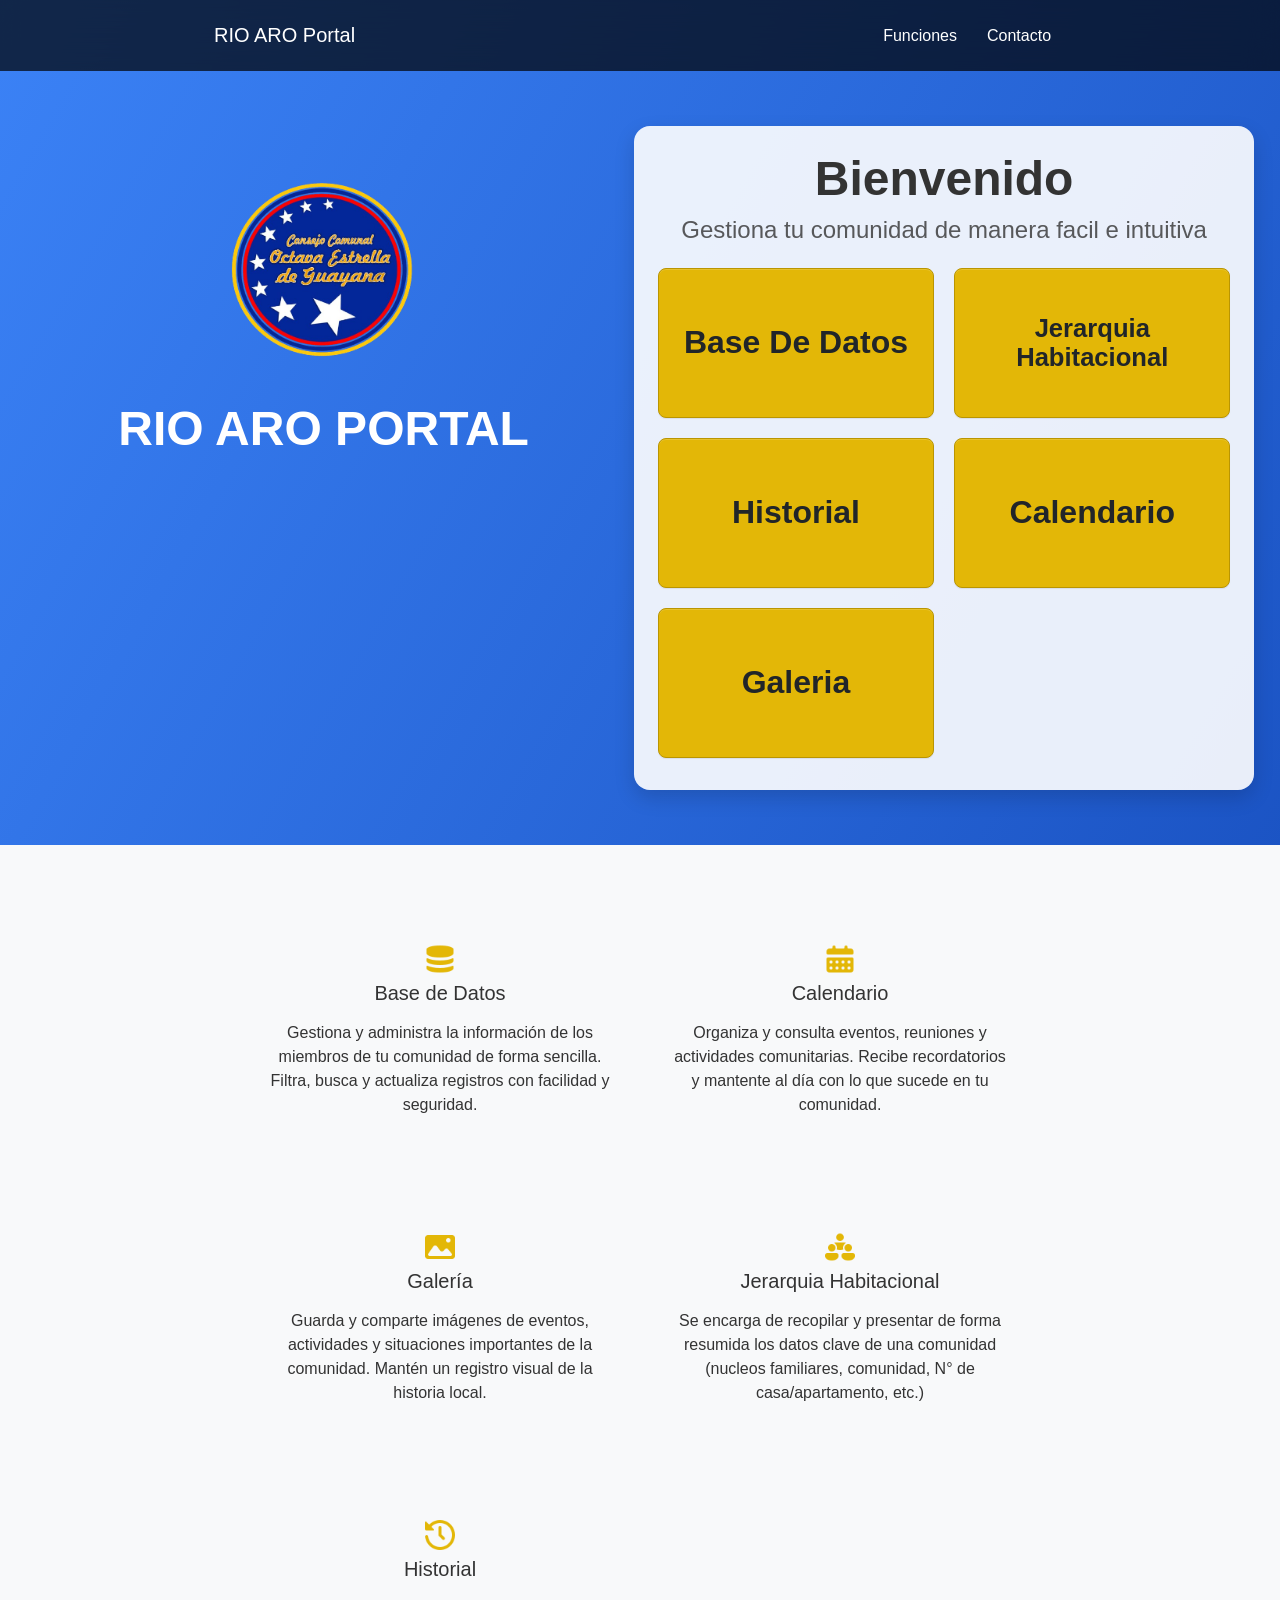
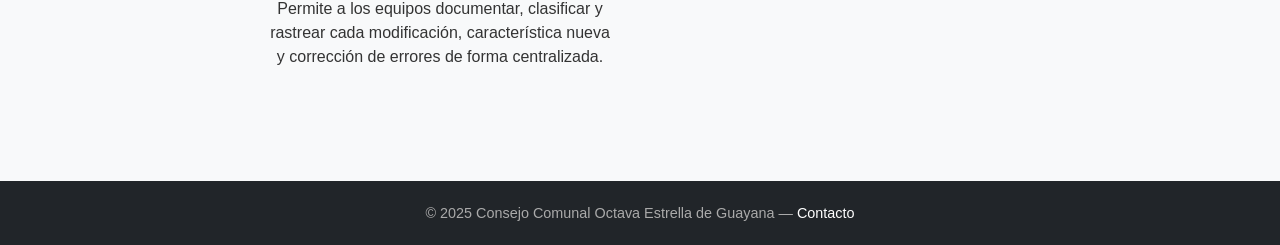
==== paginas/index.html @ 71493b3d "Add files via upload" ====
<!-- 960 - 1024 - 1328 -->

<!DOCTYPE html>
<html lang="es">
<head>
    <meta charset="UTF-8">
    <meta name="viewport" content="width=device-width, initial-scale=1.0">
    <title>Rio Aro Portal</title>
</head>
<style>
    *{
        margin: 0px;
        padding: 0px;
        box-sizing: border-box;
        ::before{
            content: "";
        }
        ::after{
            content: "";
        }
        font-family: 'Segoe UI', Arial, sans-serif;;

        h1,
        h2, 
        h3,
        h4, 
        h5,
        h6 {
        margin-top: 0;
        margin-bottom: 0.5rem;
        font-weight: 500;
        line-height: 1.2;
        color: #fff;
        }
    }

    @keyframes aparecer {
        from{
            opacity: 0;
        }to{
            opacity: 1;
        }
    }

    html{
        scroll-behavior: smooth;
    }

    body{
        background-image: linear-gradient(120deg, #3b82f6, #1145b4);
    }

    body:has(.content-btn a:nth-child(1):hover)::after {
        content: '';
        position: absolute;
        top: 0; left: 0; right: 0; bottom: 0;
        width: 100%;
        height: 100%;
        background: linear-gradient(120deg, #1ab49c, #0da08a);
        z-index: -1;
        animation: aparecer 0.5s forwards;
    }

    body:has(.content-btn a:nth-child(2):hover)::after {
        content: '';
        position: absolute;
        top: 0; left: 0; right: 0; bottom: 0;
        width: 100%;
        height: 100%;
        background: linear-gradient(120deg, #5d2c6c, #441752); 
        z-index: -1;
        animation: aparecer 0.5s forwards;
    }

    body:has(.content-btn a:nth-child(3):hover)::after {
        content: '';
        position: absolute;
        top: 0; left: 0; right: 0; bottom: 0;
        width: 100%;
        height: 100%;
        background: linear-gradient(120deg, darkorange, #dd7a00); 
        z-index: -1;
        animation: aparecer 0.5s forwards;
    }

    body:has(.content-btn a:nth-child(4):hover)::after {
        content: '';
        position: absolute;
        top: 0; left: 0; right: 0; bottom: 0;
        width: 100%;
        height: 100%;
        background: linear-gradient(120deg, rgb(42, 170, 42), green); 
        z-index: -1;
        animation: aparecer 0.5s forwards;
    }

    body:has(.content-btn a:nth-child(5):hover)::after{
        content: '';
        position: absolute;
        top: 0; left: 0; right: 0; bottom: 0;
        width: 100%;
        height: 100%;
        background-image: linear-gradient(120deg, rgb(248, 56, 56), rgb(218, 0, 0)); 
        z-index: -1;
        animation: aparecer 0.5s forwards;
    }

    header{
        background: rgba(0, 0, 0, 0.7);
        backdrop-filter: blur(16px);
        padding: calc(2rem * 0.5) 0px;
        position: sticky;
        top: 0;
        right: 0;
        left: 0;
        z-index: 2;
    }

    .content-header{
        width: 100%;
        display: flex;
        justify-content: space-between;
        align-items: center;
        white-space: nowrap;
    }

    .content-header a{
        text-decoration: none;
        color: #fff;
        font-size: 1.25rem;
        padding: 8px 15px;
        border-radius: 8px;
        transition: background-color 0.3s ease, transform 0.3s ease;
    }

    .content-header a:hover{
        background-color: rgba(255, 255, 255, 0.2);
        transform: scale(1.05);
    }

    .content-header nav{
        text-decoration: none;
        display: flex;
        justify-content: flex-end;
        width: 40%;
        padding: 8px 15px;
        border-radius: 8px;
    }

    .content-header ul{
        list-style: none;
        display: flex;
    }

    .content-header li a{
        font-size: 16px;
        border-radius: 8px;
    }

    main{
        display: flex;
        align-items: center;
        justify-content: space-between;
        position: relative;
        padding: min(6em, 2%);
        height: 86vh;
        gap: 4%;
    }
    main::after{
        display: none;
    }
    main::before{
        display: none;
    }

    main:has(.content-btn a:nth-child(1):hover) .content-tex p:nth-child(1){
        opacity: 1;    
    }

    main:has(.content-btn a:nth-child(2):hover) .content-tex p:nth-child(2){
        opacity: 1;
    }

    main:has(.content-btn a:nth-child(3):hover) .content-tex p:nth-child(3){
        opacity: 1;
    }
    
    main:has(.content-btn a:nth-child(4):hover) .content-tex p:nth-child(4){
        opacity: 1;
    }
    
    main:has(.content-btn a:nth-child(5):hover) .content-tex p:nth-child(5){
        opacity: 1;
    }

    .wapper-hero{
        width: 100%;
        transform: translateY(-40%) ;
    }

    .wapper-hero::after{
        display: none;
    }

    .wapper-hero::before{
        display: none;
    }

    .hero div{
        width: fit-content;
        margin: auto;
    }

    .hero h1{
        font-size: 3rem;
        font-weight: 700;
        margin-bottom: 1rem;
        line-height: 1.2;
        color: #fff;
        margin-block-start: 0.67em;
        margin-block-end: 0.67em;
        margin-inline-start: 0px;
        margin-inline-end: 0px;
        font-weight: bold;
        unicode-bidi: isolate;
        text-align: center;
    }

    .wapper-btn{
        width: 100%;
        background-color: rgba(255, 255, 255, 0.9);
        color: #333;
        border-radius: 1rem;
        box-shadow: 0 8px 20px rgba(0, 0, 0, 0.15);
        text-align: center;
        font-size: 1.5rem;
        padding: 2.5rem;
    }
    
    .wapper-btn h1{
        color: inherit;
        font-size: 3rem;
        font-weight: 700;
    }

    .wapper-btn p{
        opacity: 0.8;
        margin-bottom: 2.5rem;
    }

    .content-btn{
        width: 100%;
        display: grid;
        grid-template-columns: repeat(auto-fit, minmax(180px,1.5fr));
        gap: 20px;
    }
    .content-btn::before{
        display: none;
    }
    
    .content-btn button{
        width: 100%;   
        height: 150px;
        padding: .3em;
        font-size: 2rem;
        font-weight: 700;
        text-align: center;
        color: #212529; 
        border: 1px solid #ba9501;
        background-color: #e3b707;
        border-radius: 0.5rem;
        box-shadow: inset 0 1px 0 rgba(255, 255, 255, 0.15), 0 1px 1px rgba(0, 0, 0, 0.075);
        cursor: pointer;
        transition: background-color 0.3s, transform 0.2s;
    }

    .content-btn a:nth-child(2){
        button{
            font-size: calc(1.2rem + .5vw);
        }
    }

    .content-btn button:hover{
        background-color: #eab308;
        transform: translateY(-2px);
        color: #00000077;
    }

    .content-tex{
        width: 100%;
        position: relative;
    }

    .content-tex p{
        position: absolute;
        color: #fff;
        text-align: center;
        font-size: 1.5rem;
        opacity: 0;
        transition: opacity 0.5s ease;
    }

    section{
        display: grid;
        grid-template-columns: repeat(auto-fit, minmax(350px,1fr));
        gap: 2rem;
        width: 100%;
        padding: 4rem 16rem;
        background: #f8f9fa;
        color: #333;
        scroll-margin-top: 70px ;
    }

    section::before{
        display: none;
    }

    section article{
        text-align: center;
        padding: 2rem 0rem;
        margin-inline: calc(1.5rem * .5);
        transition: transform 0.2s;
    }

    section article:hover{ 
        transform: translateY(-5px); 
    }

    .icon{
        color: #eab308;
    }

    section article h5{
        font-size: 1.25rem;
        margin-bottom: .5rem;
        line-height: 1.2;
        font-weight: 500;
        color: inherit;
    }

    section article p{
        margin-top: 0;
        margin-bottom: 1rem;
        margin-block-start: 1em;
        margin-block-end: 1em;
        margin-inline-start: 0px;
        margin-inline-end: 0px;
        unicode-bidi: isolate;
        line-height: 1.5;
    }

    footer{
        background: #212529;
        color: #aaa;
        padding: 1.5rem 1rem;
        text-align: center;
        font-size: 0.9rem;
    }

    footer a{
        color: #fff;
        text-decoration: none;
    }

    @media screen and (min-width: 1812px){
        .content-btn{
            grid-template-columns: repeat(auto-fit, minmax(200px,1fr));
        }
    }

    @media screen and (max-width: 1400px){
        main{
            gap: 1%;
        }

        .wapper-btn{
            font-size: 1rem;
            padding: 1.5rem;
            padding-bottom: 2rem;
        }

        .wapper-btn p{
            font-size: 1.5rem;
            margin-bottom: 1.5rem;
        }

        .content-btn{
            grid-template-columns: repeat(auto-fit, minmax(180px,1fr));
        }

        .content-btn button{
            height:150px;
        }

        .content-tex p{
            padding-right: 1em;
        }
    }

    @media screen and (max-width: 1030px) {
        main{
            gap: 0%;
        }

        .hero h1{
            font-size: 2.5rem;
        }

        .wapper-btn{
            font-size: 1rem;
            padding: 1rem;
        }
    
        .wapper-btn h1{
            font-size: 3rem;
        }

        .wapper-btn p{
            font-size: 1rem;
            margin-bottom: 1.5rem;
        }

        .content-btn{
            width: 100%;
            grid-template-columns: repeat(auto-fit, minmax(140px,1fr));
            gap: 16px;
        }

        .content-btn button{
            width: 100%;   
            height:120px;
            font-size: 1.5rem;
        }

        .content-btn a:nth-child(2){
        button{
            font-size: calc(1rem + .5vw);
        }
    }

        .content-tex p{
            padding-right: 1em;
        }
    }

</style>

<body>
    <header>
        <div class="content-header">
            <a href=""> <i class="bi bi-cpu-fill"></i> RIO ARO Portal</a>
            <nav>
                <ul>
                    <li><a href="#funciones">Funciones</a></li>
                    <li><a href="#contacto">Contacto</a></li>
                </ul>
            </nav>
        </div>
    </header>
    
    <main>
        <div class="wapper-hero">
            <div class="hero">
                <div>
                    <img src="/assets/logo/logo.png" alt="logo" width="200px" height="190.23px">
                </div>
                <h1>RIO ARO PORTAL</h1>
            </div>
        
            <div class="content-tex">
                <p>Gestiona y administra la información de los miembros de tu comunidad de forma sencilla. Filtra, busca y actualiza registros con facilidad y seguridad.</p>
                <p>Se encarga de recopilar y presentar de forma resumida los datos clave de una comunidad (nucleos familiares, comunidad, N° de casa/apartamento, etc.)</p>
                <p>Permite a los equipos documentar, clasificar y rastrear cada modificación, característica nueva y corrección de errores de forma centralizada.</p>
                <p>Organiza y consulta eventos, reuniones y actividades comunitarias. Recibe recordatorios y mantente al día con lo que sucede en tu comunidad.</p>
                <p>Guarda y comparte imágenes de eventos, actividades y situaciones importantes de la comunidad. Mantén un registro visual de la historia local.</p>
            </div>
        </div>

        <div class="wapper-btn">
            <h1>Bienvenido</h1>
            <p>Gestiona tu comunidad de manera facil e intuitiva</p>
            
            <div class="content-btn">
                <a href="/base_de_datos"><button>Base De Datos</button></a>
                <a href="/comunidades"><button>Jerarquia Habitacional</button></a>
                <a href="/historia"><button>Historial</button></a>
                <a href="/calendario"><button>Calendario</button></a>
                <a href="/galeria"><button>Galeria</button></a>
            </div>
        </div>

    </main>

    <section id="funciones">
        <article>
            <img src="/assets/icons/datos.png" alt="base de datos" width="36px" height="36px">
            <h5>Base de Datos</h5>
            <p>Gestiona y administra la información de los miembros de tu comunidad de forma sencilla. Filtra, busca y actualiza registros con facilidad y seguridad.</p>
        </article>

        <article>
            <img src="/assets/icons/calendario.png" alt="calendario" width="36px" height="36px">
            <h5>Calendario</h5>
            <p>Organiza y consulta eventos, reuniones y actividades comunitarias. Recibe recordatorios y mantente al día con lo que sucede en tu comunidad.</p>
        </article>

        <article>
            <img src="/assets/icons/galeria.png" alt="galeria" width="36px" height="36px">
            <h5>Galería</h5>
            <p>Guarda y comparte imágenes de eventos, actividades y situaciones importantes de la comunidad. Mantén un registro visual de la historia local.</p>
        </article>

        <article>
            <img src="/assets/icons/vista rapida.png" alt="vista rapida" width="36px" height="36px">
            <h5>Jerarquia Habitacional</h5>
            <p>Se encarga de recopilar y presentar de forma resumida los datos clave de una comunidad (nucleos familiares, comunidad, N° de casa/apartamento, etc.)</p>
        </article>

        <article>
            <img src="/assets/icons/historial.png" alt="historial" width="36px" height="36px">
            <h5>Historial</h5>
            <p>Permite a los equipos documentar, clasificar y rastrear cada modificación, característica nueva y corrección de errores de forma centralizada.</p>
        </article>

    </section>
    <footer id="contacto">
        © 2025 Consejo Comunal Octava Estrella de Guayana —
        <a href="mailto:info@rioaro.org">Contacto</a>
    </footer>
</body>
</html>
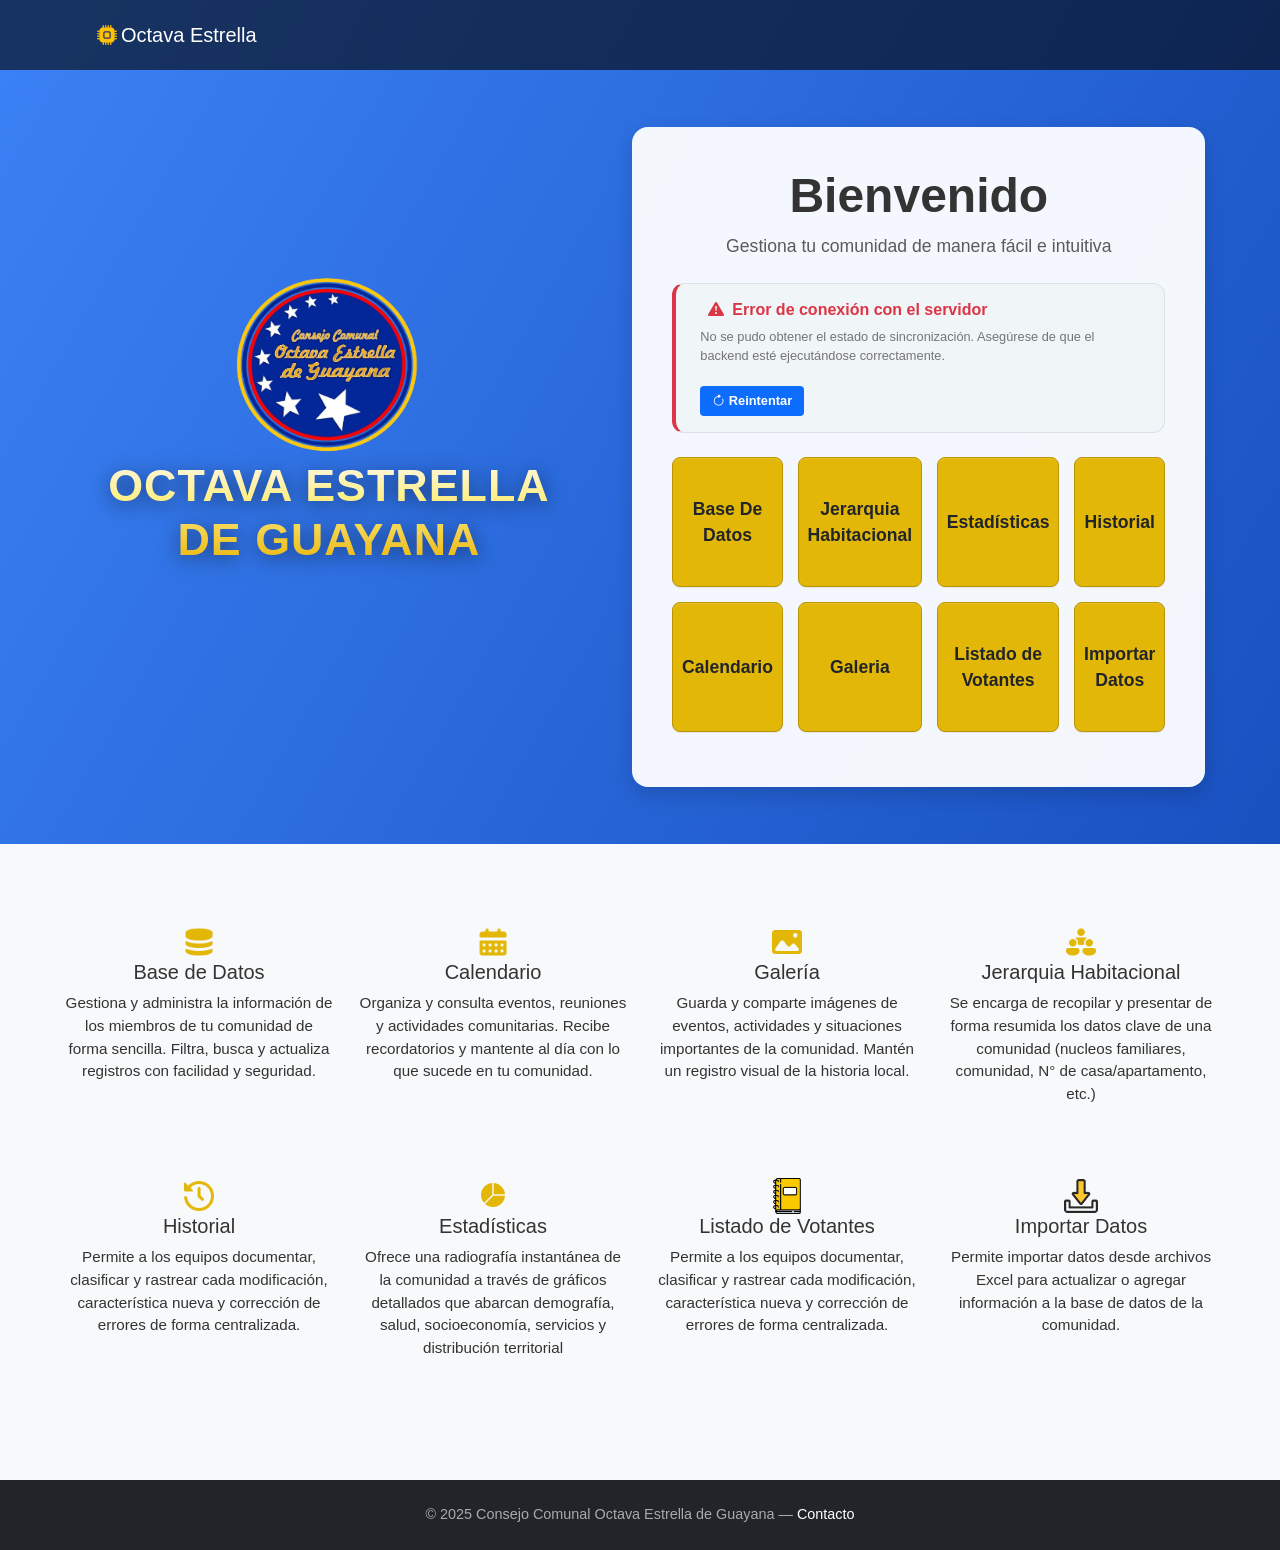
==== commit 7081520b: "Add files via upload" ====
--- a/paginas/index.html
+++ b/paginas/index.html
@@ -1,268 +1,191 @@
-<!-- 960 - 1024 - 1328 -->
-
 <!DOCTYPE html>
 <html lang="es">
 <head>
     <meta charset="UTF-8">
     <meta name="viewport" content="width=device-width, initial-scale=1.0">
-    <title>Rio Aro Portal</title>
+    <link href="https://cdn.jsdelivr.net/npm/bootstrap-icons@1.10.5/font/bootstrap-icons.css" rel="stylesheet">
+    <title>Octava Estrella</title>
+
+    <!-- Bootstrap CSS principal -->
+    <link href="https://cdn.jsdelivr.net/npm/bootstrap@5.3.2/dist/css/bootstrap.min.css" rel="stylesheet">
+    <link href="https://cdn.jsdelivr.net/npm/bootstrap-icons@1.10.5/font/bootstrap-icons.css" rel="stylesheet">
+    <link rel="stylesheet" href="/assets/css/Navs&Headers.css">
+
 </head>
 <style>
-    *{
+    * {
         margin: 0px;
         padding: 0px;
         box-sizing: border-box;
-        ::before{
-            content: "";
-        }
-        ::after{
-            content: "";
-        }
-        font-family: 'Segoe UI', Arial, sans-serif;;
-
-        h1,
-        h2, 
-        h3,
-        h4, 
-        h5,
-        h6 {
+        font-family: 'Segoe UI', Arial, sans-serif;
+    }
+
+    *::before, *::after {
+        content: "";
+    }
+
+    h1, h2, h3, h4, h5, h6 {
         margin-top: 0;
         margin-bottom: 0.5rem;
         font-weight: 500;
         line-height: 1.2;
         color: #fff;
-        }
     }
 
     @keyframes aparecer {
-        from{
-            opacity: 0;
-        }to{
-            opacity: 1;
-        }
-    }
-
-    html{
+        from { opacity: 0; }
+        to { opacity: 1; }
+    }
+
+    html {
         scroll-behavior: smooth;
     }
 
-    body{
+    body {
         background-image: linear-gradient(120deg, #3b82f6, #1145b4);
-    }
-
+        position: relative;
+    }
+
+    /* EFECTOS HOVER DE FONDO PARA CADA BOTÓN */
+    /*Base de Datos*/
     body:has(.content-btn a:nth-child(1):hover)::after {
-        content: '';
-        position: absolute;
-        top: 0; left: 0; right: 0; bottom: 0;
-        width: 100%;
-        height: 100%;
+        content: ''; position: absolute; inset: 0;
         background: linear-gradient(120deg, #1ab49c, #0da08a);
-        z-index: -1;
-        animation: aparecer 0.5s forwards;
-    }
-
+        z-index: -1; animation: aparecer 0.5s forwards;
+    }
+    /*Jerarquia Habitacional*/
     body:has(.content-btn a:nth-child(2):hover)::after {
-        content: '';
-        position: absolute;
-        top: 0; left: 0; right: 0; bottom: 0;
-        width: 100%;
-        height: 100%;
-        background: linear-gradient(120deg, #5d2c6c, #441752); 
-        z-index: -1;
-        animation: aparecer 0.5s forwards;
-    }
-
+        content: ''; position: absolute; inset: 0;
+        background: linear-gradient(120deg,#dd7a00, darkorange);
+        z-index: -1; animation: aparecer 0.5s forwards;
+        
+    }
+    /*Dashboard*/
     body:has(.content-btn a:nth-child(3):hover)::after {
-        content: '';
-        position: absolute;
-        top: 0; left: 0; right: 0; bottom: 0;
-        width: 100%;
-        height: 100%;
-        background: linear-gradient(120deg, darkorange, #dd7a00); 
-        z-index: -1;
-        animation: aparecer 0.5s forwards;
-    }
-
+        content: ''; position: absolute; inset: 0;
+        background: linear-gradient(120deg, #5d2c6c, #441752);
+        z-index: -1; animation: aparecer 0.5s forwards;
+    }
+    /*Historial*/
     body:has(.content-btn a:nth-child(4):hover)::after {
-        content: '';
-        position: absolute;
-        top: 0; left: 0; right: 0; bottom: 0;
-        width: 100%;
-        height: 100%;
-        background: linear-gradient(120deg, rgb(42, 170, 42), green); 
-        z-index: -1;
-        animation: aparecer 0.5s forwards;
-    }
-
-    body:has(.content-btn a:nth-child(5):hover)::after{
-        content: '';
-        position: absolute;
-        top: 0; left: 0; right: 0; bottom: 0;
-        width: 100%;
-        height: 100%;
-        background-image: linear-gradient(120deg, rgb(248, 56, 56), rgb(218, 0, 0)); 
-        z-index: -1;
-        animation: aparecer 0.5s forwards;
-    }
-
-    header{
-        background: rgba(0, 0, 0, 0.7);
-        backdrop-filter: blur(16px);
-        padding: calc(2rem * 0.5) 0px;
-        position: sticky;
-        top: 0;
-        right: 0;
-        left: 0;
-        z-index: 2;
-    }
-
-    .content-header{
-        width: 100%;
-        display: flex;
-        justify-content: space-between;
-        align-items: center;
-        white-space: nowrap;
-    }
-
-    .content-header a{
-        text-decoration: none;
-        color: #fff;
-        font-size: 1.25rem;
-        padding: 8px 15px;
-        border-radius: 8px;
-        transition: background-color 0.3s ease, transform 0.3s ease;
-    }
-
-    .content-header a:hover{
-        background-color: rgba(255, 255, 255, 0.2);
-        transform: scale(1.05);
-    }
-
-    .content-header nav{
-        text-decoration: none;
-        display: flex;
-        justify-content: flex-end;
-        width: 40%;
-        padding: 8px 15px;
-        border-radius: 8px;
-    }
-
-    .content-header ul{
-        list-style: none;
-        display: flex;
-    }
-
-    .content-header li a{
-        font-size: 16px;
-        border-radius: 8px;
-    }
-
-    main{
+        content: ''; position: absolute; inset: 0;
+        background: linear-gradient(120deg, rgb(42, 170, 42), green);
+        z-index: -1; animation: aparecer 0.5s forwards;
+    }
+    /*Calendario*/
+    body:has(.content-btn a:nth-child(5):hover)::after {
+        content: ''; position: absolute; inset: 0;
+        background: linear-gradient(120deg, rgb(218, 0, 0), rgb(248, 56, 56));
+        z-index: -1; animation: aparecer 0.5s forwards;
+    }
+    /*Galeria*/
+    body:has(.content-btn a:nth-child(6):hover)::after {
+        content: ''; position: absolute; inset: 0;
+        background: linear-gradient(120deg, rgb(170, 46, 193), rgb(114, 0, 134));
+        z-index: -1; animation: aparecer 0.5s forwards;
+    }
+    /*Listado de Votantes*/
+    body:has(.content-btn a:nth-child(7):hover)::after {
+        content: ''; position: absolute; inset: 0;
+        background: linear-gradient(120deg, #0f172a, #312e81);
+        z-index: -1; animation: aparecer 0.5s forwards;
+    }
+    /*Importar Datos*/
+    body:has(.content-btn a:nth-child(8):hover)::after {
+        content: ''; position: absolute; inset: 0;
+        background: linear-gradient(120deg, #0284c7, #0369a1);
+        z-index: -1; animation: aparecer 0.5s forwards;
+    }
+
+    main {
         display: flex;
         align-items: center;
         justify-content: space-between;
         position: relative;
         padding: min(6em, 2%);
-        height: 86vh;
+        min-height: 86vh;
         gap: 4%;
     }
-    main::after{
-        display: none;
-    }
-    main::before{
-        display: none;
-    }
-
-    main:has(.content-btn a:nth-child(1):hover) .content-tex p:nth-child(1){
-        opacity: 1;    
-    }
-
-    main:has(.content-btn a:nth-child(2):hover) .content-tex p:nth-child(2){
-        opacity: 1;
-    }
-
-    main:has(.content-btn a:nth-child(3):hover) .content-tex p:nth-child(3){
-        opacity: 1;
-    }
-    
-    main:has(.content-btn a:nth-child(4):hover) .content-tex p:nth-child(4){
-        opacity: 1;
-    }
-    
-    main:has(.content-btn a:nth-child(5):hover) .content-tex p:nth-child(5){
-        opacity: 1;
-    }
-
-    .wapper-hero{
+    /* Corrección de alineación del Navbar */
+    .navbar .container {
+        display: flex !important;
+        justify-content: space-between !important;
+        align-items: center !important;
+    }
+
+    .navbar-brand {
+        margin-right: auto !important;
+        text-align: left !important;
+    }
+
+    /* TEXTO MOSTRADO SEGÚN EL BOTÓN EN HOVER */
+    main:has(.content-btn a:nth-child(1):hover) .content-tex p:nth-child(1) { opacity: 1; }
+    main:has(.content-btn a:nth-child(2):hover) .content-tex p:nth-child(2) { opacity: 1; }
+    main:has(.content-btn a:nth-child(3):hover) .content-tex p:nth-child(3) { opacity: 1; }
+    main:has(.content-btn a:nth-child(4):hover) .content-tex p:nth-child(4) { opacity: 1; }
+    main:has(.content-btn a:nth-child(5):hover) .content-tex p:nth-child(5) { opacity: 1; }
+    main:has(.content-btn a:nth-child(6):hover) .content-tex p:nth-child(6) { opacity: 1; }
+    main:has(.content-btn a:nth-child(7):hover) .content-tex p:nth-child(7) { opacity: 1; }
+    main:has(.content-btn a:nth-child(8):hover) .content-tex p:nth-child(8) { opacity: 1; }
+
+    .wapper-hero {
         width: 100%;
-        transform: translateY(-40%) ;
-    }
-
-    .wapper-hero::after{
-        display: none;
-    }
-
-    .wapper-hero::before{
-        display: none;
-    }
-
-    .hero div{
+        transform: translateY(-10%);
+    }
+
+    .hero div {
         width: fit-content;
         margin: auto;
     }
 
-    .hero h1{
+    .hero h1 {
         font-size: 3rem;
         font-weight: 700;
         margin-bottom: 1rem;
-        line-height: 1.2;
         color: #fff;
-        margin-block-start: 0.67em;
-        margin-block-end: 0.67em;
-        margin-inline-start: 0px;
-        margin-inline-end: 0px;
-        font-weight: bold;
-        unicode-bidi: isolate;
         text-align: center;
     }
 
-    .wapper-btn{
+    .wapper-btn {
         width: 100%;
-        background-color: rgba(255, 255, 255, 0.9);
+        background-color: rgba(255, 255, 255, 0.95);
         color: #333;
         border-radius: 1rem;
         box-shadow: 0 8px 20px rgba(0, 0, 0, 0.15);
         text-align: center;
-        font-size: 1.5rem;
         padding: 2.5rem;
     }
-    
-    .wapper-btn h1{
+
+    .wapper-btn h1 {
         color: inherit;
         font-size: 3rem;
         font-weight: 700;
     }
 
-    .wapper-btn p{
+    .wapper-btn p {
         opacity: 0.8;
-        margin-bottom: 2.5rem;
-    }
-
-    .content-btn{
+        margin-bottom: 1.5rem;
+        font-size: 1.1rem;
+    }
+
+    /* BOTONERA PRINCIPAL: FORZADA A 4 COLUMNAS EN ESCRITORIO */
+    .content-btn {
         width: 100%;
         display: grid;
-        grid-template-columns: repeat(auto-fit, minmax(180px,1.5fr));
-        gap: 20px;
-    }
-    .content-btn::before{
-        display: none;
-    }
-    
-    .content-btn button{
+        grid-template-columns: repeat(4, 1fr) !important;
+        gap: 15px;
+    }
+
+    .content-btn a {
+        text-decoration: none;
+        display: block;
+    }
+
+    .content-btn button {
         width: 100%;   
-        height: 150px;
-        padding: .3em;
-        font-size: 2rem;
+        height: 130px;
+        padding: .5em;
+        font-size: 1.1rem;
         font-weight: 700;
         text-align: center;
         color: #212529; 
@@ -274,82 +197,68 @@
         transition: background-color 0.3s, transform 0.2s;
     }
 
-    .content-btn a:nth-child(2){
-        button{
-            font-size: calc(1.2rem + .5vw);
-        }
-    }
-
-    .content-btn button:hover{
+    .content-btn button:hover {
         background-color: #eab308;
         transform: translateY(-2px);
-        color: #00000077;
-    }
-
-    .content-tex{
+        color: #000;
+    }
+
+    .content-tex {
         width: 100%;
         position: relative;
     }
 
-    .content-tex p{
+    .content-tex p {
         position: absolute;
         color: #fff;
         text-align: center;
         font-size: 1.5rem;
         opacity: 0;
         transition: opacity 0.5s ease;
-    }
-
-    section{
+        width: 100%;
+    }
+
+    /* SECCIÓN INFERIOR DE FUNCIONES (4 COLUMNAS) */
+    section#funciones {
         display: grid;
-        grid-template-columns: repeat(auto-fit, minmax(350px,1fr));
-        gap: 2rem;
+        grid-template-columns: repeat(4, 1fr) !important;
+        gap: 1.5rem;
         width: 100%;
-        padding: 4rem 16rem;
+        padding: 4rem 5%;
         background: #f8f9fa;
         color: #333;
-        scroll-margin-top: 70px ;
-    }
-
-    section::before{
-        display: none;
-    }
-
-    section article{
+        scroll-margin-top: 70px;
+    }
+
+    section article {
         text-align: center;
-        padding: 2rem 0rem;
-        margin-inline: calc(1.5rem * .5);
+        padding: 1rem 0rem;
         transition: transform 0.2s;
     }
 
-    section article:hover{ 
+    section article:hover { 
         transform: translateY(-5px); 
     }
 
-    .icon{
-        color: #eab308;
-    }
-
-    section article h5{
+    section article h5 {
         font-size: 1.25rem;
         margin-bottom: .5rem;
-        line-height: 1.2;
         font-weight: 500;
         color: inherit;
     }
 
-    section article p{
-        margin-top: 0;
-        margin-bottom: 1rem;
-        margin-block-start: 1em;
-        margin-block-end: 1em;
-        margin-inline-start: 0px;
-        margin-inline-end: 0px;
-        unicode-bidi: isolate;
+    section article p {
         line-height: 1.5;
-    }
-
-    footer{
+        font-size: 0.95rem;
+    }
+
+    .content-btn::before,
+    section#funciones::before {
+        content: none !important;
+        display: none !important;
+    }
+
+    footer {
         background: #212529;
         color: #aaa;
         padding: 1.5rem 1rem;
@@ -357,106 +266,136 @@
         font-size: 0.9rem;
     }
 
-    footer a{
+    footer a {
         color: #fff;
         text-decoration: none;
     }
 
-    @media screen and (min-width: 1812px){
-        .content-btn{
-            grid-template-columns: repeat(auto-fit, minmax(200px,1fr));
+    /* PANEL DE SINCRONIZACIÓN */
+    .sync-card {
+        background: rgba(240, 244, 248, 0.9);
+        border-radius: 0.75rem;
+        padding: 1rem 1.5rem;
+        margin-bottom: 1.5rem;
+        border: 1px solid rgba(0, 0, 0, 0.08);
+        text-align: left;
+        font-size: 0.9rem;
+    }
+
+    .sync-card h6 {
+        color: #333;
+        font-weight: 600;
+        margin-bottom: 0.5rem;
+        display: flex;
+        align-items: center;
+        gap: 0.5rem;
+    }
+
+    .sync-badge {
+        display: inline-block;
+        padding: 0.25rem 0.5rem;
+        font-size: 0.75rem;
+        font-weight: bold;
+        border-radius: 0.25rem;
+        color: #fff;
+    }
+
+    .sync-badge.success { background-color: #198754; }
+    .sync-badge.warning { background-color: #ffc107; color: #000; }
+    .sync-badge.danger { background-color: #dc3545; }
+
+    .sync-details {
+        font-size: 0.8rem;
+        color: #555;
+        margin-top: 0.5rem;
+        display: grid;
+        grid-template-columns: 1fr 1fr;
+        gap: 0.5rem;
+    }
+
+    .sync-btn {
+        background-color: #0d6efd;
+        border: none;
+        color: white;
+        padding: 0.35rem 0.75rem;
+        font-size: 0.8rem;
+        font-weight: 600;
+        border-radius: 0.25rem;
+        cursor: pointer;
+        transition: background-color 0.2s;
+        margin-top: 0.75rem;
+    }
+
+    .sync-btn:hover { background-color: #0b5ed7; }
+    .sync-btn:disabled { background-color: #6c757d; cursor: not-allowed; }
+
+    @keyframes spin {
+        0% { transform: rotate(0deg); }
+        100% { transform: rotate(360deg); }
+    }
+    
+    .spinner-animate {
+        animation: spin 1s linear infinite;
+        display: inline-block;
+    }
+
+    /* MEDIA QUERIES (DESNESTADAS Y ORDENADAS) */
+    @media screen and (max-width: 1200px) {
+        .content-btn {
+            grid-template-columns: repeat(2, 1fr) !important;
         }
-    }
-
-    @media screen and (max-width: 1400px){
-        main{
-            gap: 1%;
+        section#funciones {
+            grid-template-columns: repeat(2, 1fr) !important;
         }
-
-        .wapper-btn{
-            font-size: 1rem;
-            padding: 1.5rem;
-            padding-bottom: 2rem;
+    }
+
+    @media screen and (max-width: 1030px) {
+        main {
+            flex-direction: column;
+            align-items: center;
         }
-
-        .wapper-btn p{
-            font-size: 1.5rem;
-            margin-bottom: 1.5rem;
+        .wapper-hero {
+            transform: none;
+            margin-bottom: 2rem;
         }
-
-        .content-btn{
-            grid-template-columns: repeat(auto-fit, minmax(180px,1fr));
+    }
+
+    @media screen and (max-width: 600px) {
+        .content-btn {
+            grid-template-columns: 1fr !important;
         }
-
-        .content-btn button{
-            height:150px;
+        section#funciones {
+            grid-template-columns: 1fr !important;
         }
-
-        .content-tex p{
-            padding-right: 1em;
-        }
-    }
-
-    @media screen and (max-width: 1030px) {
-        main{
-            gap: 0%;
-        }
-
-        .hero h1{
-            font-size: 2.5rem;
-        }
-
-        .wapper-btn{
-            font-size: 1rem;
-            padding: 1rem;
-        }
-    
-        .wapper-btn h1{
-            font-size: 3rem;
-        }
-
-        .wapper-btn p{
-            font-size: 1rem;
-            margin-bottom: 1.5rem;
-        }
-
-        .content-btn{
-            width: 100%;
-            grid-template-columns: repeat(auto-fit, minmax(140px,1fr));
-            gap: 16px;
-        }
-
-        .content-btn button{
-            width: 100%;   
-            height:120px;
-            font-size: 1.5rem;
-        }
-
-        .content-btn a:nth-child(2){
-        button{
-            font-size: calc(1rem + .5vw);
-        }
-    }
-
-        .content-tex p{
-            padding-right: 1em;
-        }
-    }
+    }
+
+    .hero h1 {
+        font-size: 2.8rem;
+        font-weight: 800;
+        background: linear-gradient(180deg, #fff7ed 0%, #fef08a 35%, #eab308 100%);
+        -webkit-background-clip: text;
+        -webkit-text-fill-color: transparent;
+        filter: drop-shadow(0px 4px 10px rgba(0, 0, 0, 0.5));
+        letter-spacing: 1px;
+        text-transform: uppercase;
+        text-align: center;
+        margin-bottom: 1rem;
+    }
+
 
 </style>
 
 <body>
-    <header>
-        <div class="content-header">
-            <a href=""> <i class="bi bi-cpu-fill"></i> RIO ARO Portal</a>
-            <nav>
-                <ul>
-                    <li><a href="#funciones">Funciones</a></li>
-                    <li><a href="#contacto">Contacto</a></li>
-                </ul>
-            </nav>
+    <nav class="navbar navbar-expand-lg navbar-dark">
+        <div class="container">
+            <a class="navbar-brand nav-link text-white" href="/">
+                <i class="bi bi-cpu-fill text-warning me-1"></i>Octava Estrella
+            </a>
+            <button class="navbar-toggler" type="button" data-bs-toggle="collapse" data-bs-target="#mainNav">
+                <span class="navbar-toggler-icon"></span>
+            </button>
         </div>
-    </header>
+    </nav>
     
     <main>
         <div class="wapper-hero">
@@ -464,7 +403,7 @@
                 <div>
                     <img src="/assets/logo/logo.png" alt="logo" width="200px" height="190.23px">
                 </div>
-                <h1>RIO ARO PORTAL</h1>
+                <h1>Octava Estrella de Guayana</h1>
             </div>
         
             <div class="content-tex">
@@ -473,22 +412,30 @@
                 <p>Permite a los equipos documentar, clasificar y rastrear cada modificación, característica nueva y corrección de errores de forma centralizada.</p>
                 <p>Organiza y consulta eventos, reuniones y actividades comunitarias. Recibe recordatorios y mantente al día con lo que sucede en tu comunidad.</p>
                 <p>Guarda y comparte imágenes de eventos, actividades y situaciones importantes de la comunidad. Mantén un registro visual de la historia local.</p>
+                <p>Ofrece una radiografía instantánea de la comunidad a través de gráficos detallados que abarcan demografía, salud, socioeconomía, servicios y distribución territorial</p>
+                <p>Consulta y gestiona el censo de residentes mayores de 16 años habilitados para participar en los procesos electorales de la comunidad.</p>
+                <p>Permite importar datos desde archivos Excel para actualizar o agregar información a la base de datos de la comunidad.</p>
             </div>
         </div>
 
         <div class="wapper-btn">
             <h1>Bienvenido</h1>
-            <p>Gestiona tu comunidad de manera facil e intuitiva</p>
+            <p>Gestiona tu comunidad de manera fácil e intuitiva</p>
+
+            <!-- CONTENEDOR DINÁMICO DE ESTADO DE SINCRONIZACIÓN -->
+            <div id="sync-panel"></div>
             
             <div class="content-btn">
                 <a href="/base_de_datos"><button>Base De Datos</button></a>
                 <a href="/comunidades"><button>Jerarquia Habitacional</button></a>
+                <a href="/filtros"><button>Estadísticas</button></a>
                 <a href="/historia"><button>Historial</button></a>
                 <a href="/calendario"><button>Calendario</button></a>
                 <a href="/galeria"><button>Galeria</button></a>
+                <a href="/listado_votantes"><button>Listado de Votantes</button></a>
+                <a href="/importar"><button>Importar Datos</button></a>
             </div>
         </div>
-
     </main>
 
     <section id="funciones">
@@ -522,10 +469,135 @@
             <p>Permite a los equipos documentar, clasificar y rastrear cada modificación, característica nueva y corrección de errores de forma centralizada.</p>
         </article>
 
+        <article>
+            <i class="bi bi-pie-chart-fill sidebar_icon" style="font-size: 1.5rem; text-align: center; color: #e3b707;"></i>
+            <h5>Estadísticas</h5>
+            <p>Ofrece una radiografía instantánea de la comunidad a través de gráficos detallados que abarcan demografía, salud, socioeconomía, servicios y distribución territorial</p>
+        </article>
+
+        <article>
+            <img src="/assets/icons/cuadero.png" alt="votantes" width="36px" height="36px">
+            <h5>Listado de Votantes</h5>
+            <p>Permite a los equipos documentar, clasificar y rastrear cada modificación, característica nueva y corrección de errores de forma centralizada.</p>
+        </article>
+
+        <article>
+            <img src="/assets/icons/importar 2.png" alt="importar" width="36px" height="36px">
+            <h5>Importar Datos</h5>
+            <p>Permite importar datos desde archivos Excel para actualizar o agregar información a la base de datos de la comunidad.</p>
+        </article>
     </section>
+    
     <footer id="contacto">
         © 2025 Consejo Comunal Octava Estrella de Guayana —
         <a href="mailto:info@rioaro.org">Contacto</a>
     </footer>
+
+    <!-- LOGICA DE CONTROL DE SINCRONIZACIÓN -->
+    <script>
+        document.addEventListener("DOMContentLoaded", function() {
+            const syncPanel = document.getElementById("sync-panel");
+
+            function checkSyncStatus() {
+                syncPanel.innerHTML = `
+                    <div class="sync-card" style="text-align: center; padding: 1.5rem;">
+                        <i class="bi bi-arrow-repeat spinner-animate text-primary" style="font-size: 1.5rem; display: inline-block;"></i>
+                        <span style="margin-left: 0.5rem; color: #555; font-size: 0.9rem; vertical-align: middle;">Verificando estado de la base de datos...</span>
+                    </div>
+                `;
+
+                fetch("/api/sync-status")
+                    .then(response => {
+                        if (!response.ok) throw new Error("Error en respuesta");
+                        return response.json();
+                    })
+                    .then(data => {
+                        let badgeClass = "warning";
+                        let statusText = data.status;
+                        let syncButtonHtml = "";
+
+                        if (data.synced) {
+                            badgeClass = "success";
+                        } else if (data.error_connecting) {
+                            badgeClass = "danger";
+                            syncButtonHtml = `<button class="sync-btn" id="btn-sync-retry"><i class="bi bi-arrow-clockwise"></i> Reintentar Conexión</button>`;
+                        } else {
+                            badgeClass = "warning";
+                            syncButtonHtml = `<button class="sync-btn" id="btn-sync-now"><i class="bi bi-cloud-download"></i> Descargar Última Versión</button>`;
+                        }
+
+                        const localRev = data.local_rev ? data.local_rev.substring(0, 12) : "Desconocida";
+                        const remoteRev = data.remote_rev ? data.remote_rev.substring(0, 12) : "Desconocida";
+                        const localSizeKB = data.local_exists ? (data.local_size / 1024).toFixed(1) : "0.0";
+
+                        syncPanel.innerHTML = `
+                            <div class="sync-card">
+                                <h6>
+                                    <i class="bi bi-cloud-check-fill" style="color: #2563eb; font-size: 1.2rem;"></i> 
+                                    Estado del Censo: 
+                                    <span class="sync-badge ${badgeClass}">${statusText}</span>
+                                </h6>
+                                <div class="sync-details">
+                                    <div><strong>Versión Local (Rev):</strong> <code style="color: #0d6efd; font-weight:bold;">${localRev}</code></div>
+                                    <div><strong>Versión en Nube (Rev):</strong> <code style="color: #198754; font-weight:bold;">${remoteRev}</code></div>
+                                    <div><strong>Tamaño Local:</strong> ${localSizeKB} KB</div>
+                                    <div><strong>Última Sincronización:</strong> ${data.local_mtime || 'Nunca'}</div>
+                                </div>
+                                ${syncButtonHtml}
+                            </div>
+                        `;
+
+                        const btnSyncNow = document.getElementById("btn-sync-now");
+                        if (btnSyncNow) {
+                            btnSyncNow.addEventListener("click", triggerSync);
+                        }
+                        const btnSyncRetry = document.getElementById("btn-sync-retry");
+                        if (btnSyncRetry) {
+                            btnSyncRetry.addEventListener("click", checkSyncStatus);
+                        }
+                    })
+                    .catch(err => {
+                        console.error(err);
+                        syncPanel.innerHTML = `
+                            <div class="sync-card" style="border-left: 4px solid #dc3545;">
+                                <h6 style="color: #dc3545;"><i class="bi bi-exclamation-triangle-fill"></i> Error de conexión con el servidor</h6>
+                                <p style="font-size: 0.8rem; margin: 0.5rem 0; color: #555;">No se pudo obtener el estado de sincronización. Asegúrese de que el backend esté ejecutándose correctamente.</p>
+                                <button class="sync-btn" id="btn-sync-retry-catch"><i class="bi bi-arrow-clockwise"></i> Reintentar</button>
+                            </div>
+                        `;
+                        document.getElementById("btn-sync-retry-catch").addEventListener("click", checkSyncStatus);
+                    });
+            }
+
+            function triggerSync() {
+                const btn = document.getElementById("btn-sync-now");
+                if (btn) {
+                    btn.disabled = true;
+                    btn.innerHTML = `<i class="bi bi-arrow-repeat spinner-animate"></i> Sincronizando...`;
+                }
+
+                fetch("/api/sync-force", { method: "POST" })
+                    .then(res => {
+                        if (res.ok) {
+                            checkSyncStatus();
+                        } else {
+                            alert("No se pudo completar la descarga forzada.");
+                            checkSyncStatus();
+                        }
+                    })
+                    .catch(err => {
+                        alert("Error de comunicación de red al intentar descargar.");
+                        checkSyncStatus();
+                    });
+            }
+
+            // Iniciar la verificación al cargar
+            checkSyncStatus();
+        });
+    </script>
+
+    <!-- Bootstrap JS Bundle -->
+    <script src="https://cdn.jsdelivr.net/npm/bootstrap@5.3.2/dist/js/bootstrap.bundle.min.js"></script>
 </body>
-</html>
+</body>
+</html>
--- a/assets/css/Navs&Headers.css
+++ b/assets/css/Navs&Headers.css
@@ -0,0 +1,22 @@
+/* =========================================
+              Navegación y Encabezado
+    ========================================= */
+.navbar {
+  height: fit-content;
+  background: rgba(0, 0, 0, 0.6);
+  padding-bottom: 12px;
+  padding-top: 12px;
+}
+.nav-link {
+  color: var(--text-light-color);
+  text-decoration: none;
+  padding: 8px 15px;
+  border-radius: 8px;
+  transition:
+    background-color 0.3s ease,
+    transform 0.3s ease;
+}
+.nav-link:hover {
+  background-color: rgba(255, 255, 255, 0.2);
+  transform: scale(1.05);
+}
